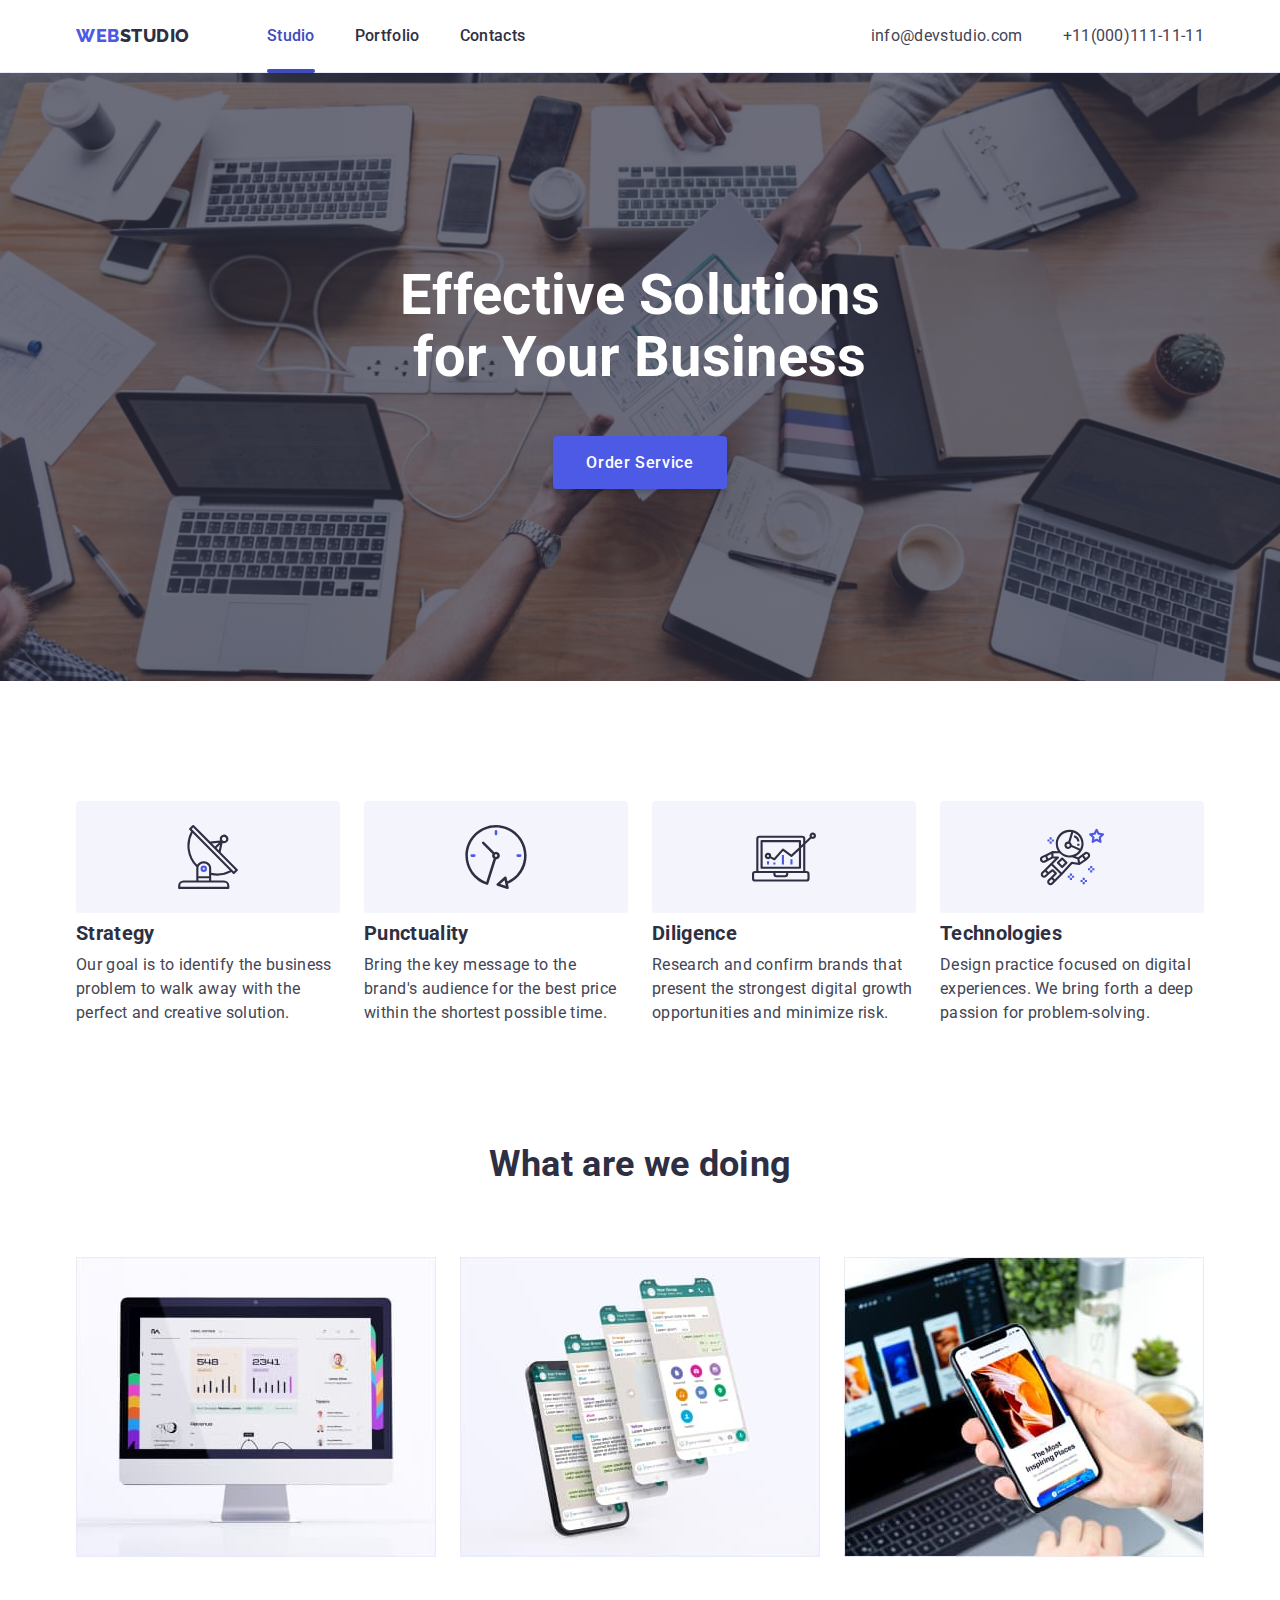
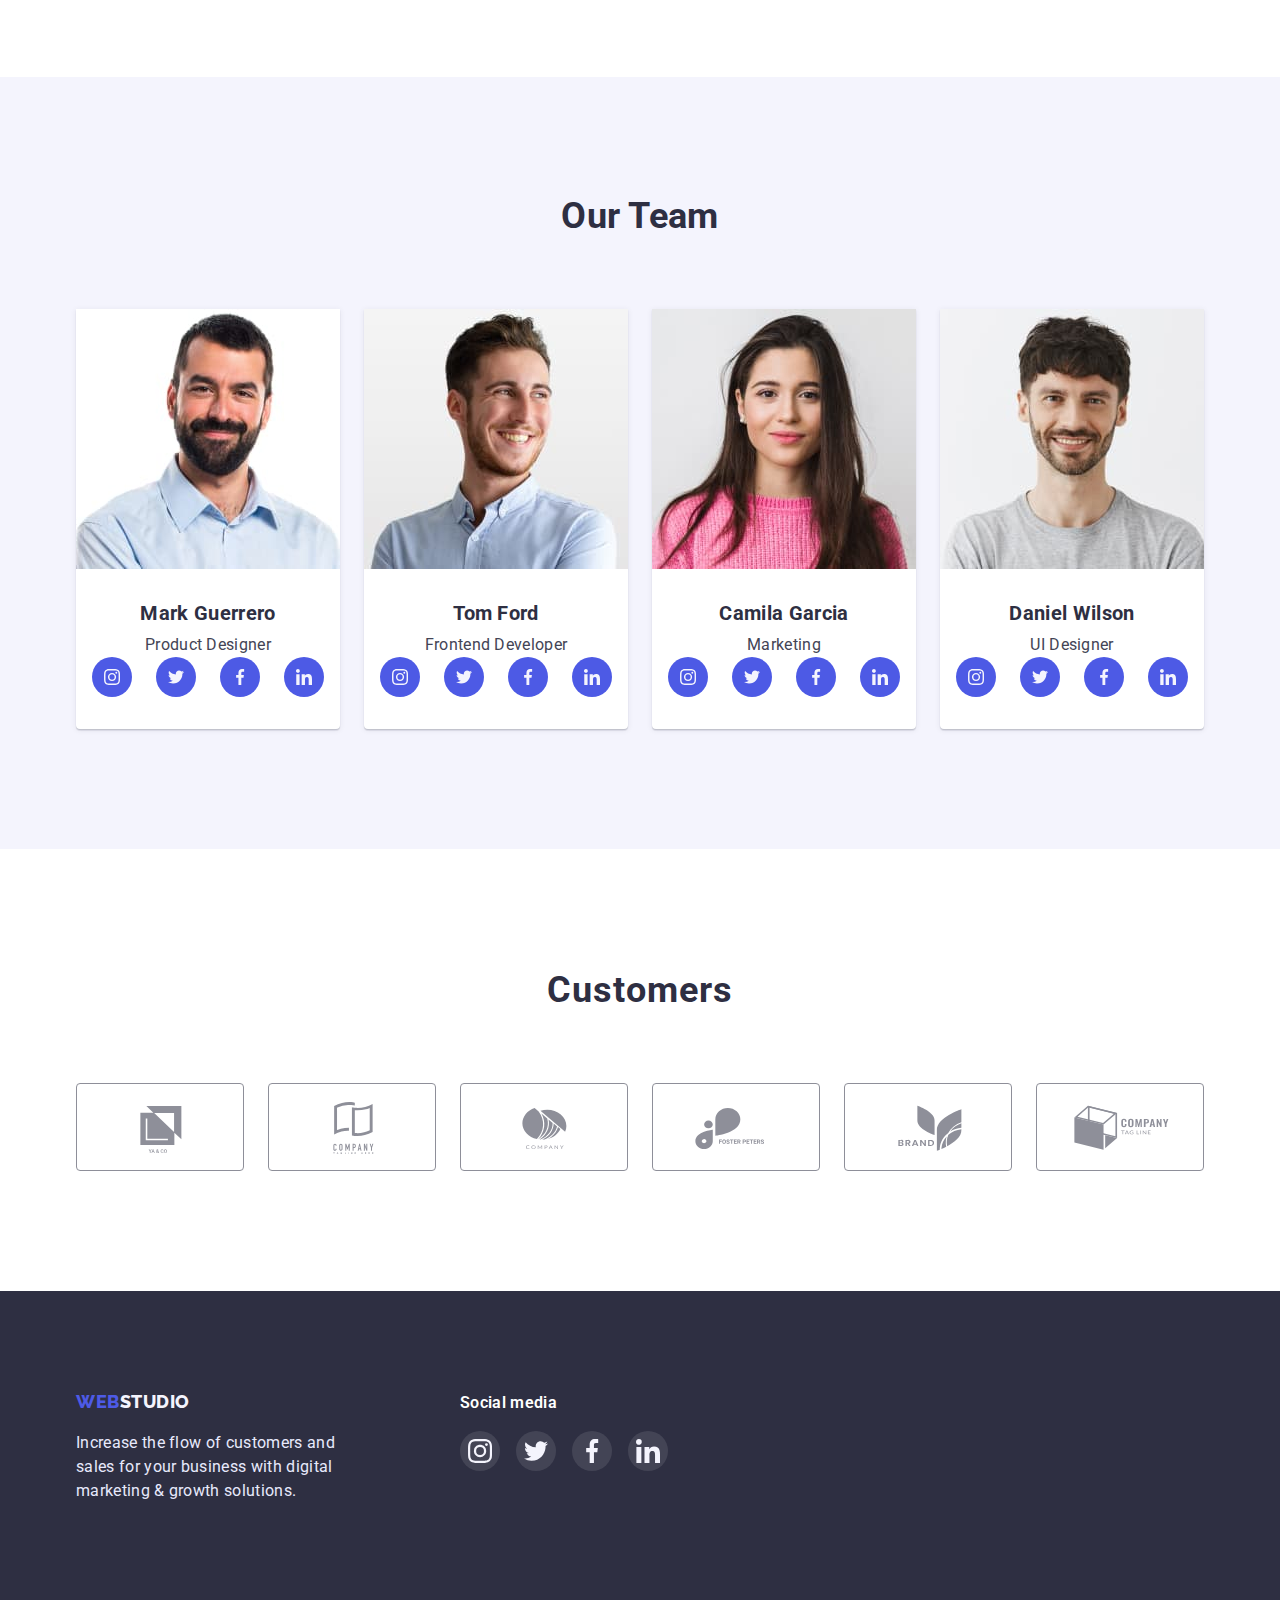
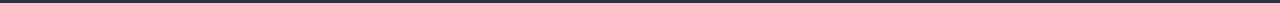
==== index.html @ da2ca331 "added forms in modal" ====
<!DOCTYPE html>
<html lang="en">
  <head>
    <meta charset="UTF-8" />
    <meta http-equiv="X-UA-Compatible" content="IE=edge" />
    <meta name="viewport" content="width=device-width, initial-scale=1.0" />
    <title>webstudio</title>
    <link
      href="https://fonts.googleapis.com/css2?family=Raleway:wght@800&family=Roboto:wght@400;500;700;900&display=swap"
      rel="stylesheet"
    />
    <link
      rel="stylesheet"
      href="https://cdnjs.cloudflare.com/ajax/libs/modern-normalize/1.1.0/modern-normalize.min.css"
    />
    <link rel="stylesheet" href="./css/styles.css" />
  </head>
  <body>
    <header class="border-head">
      <div class="container head">
        <nav class="main-nav">
          <a href="./index.html" class="top-logo">
            <span class="style-logo">WEB</span>STUDIO</a
          >
          <ul class="nav">
            <li class="item current">
              <a href="./index.html" class="site-nav site-nav-after">Studio</a>
            </li>
            <li class="item">
              <a href="./portfolio.html" class="site-nav">Portfolio</a>
            </li>
            <li class="item"><a href="" class="site-nav">Contacts</a></li>
          </ul>
        </nav>
        <ul class="nav">
          <li class="item">
            <a href="mailto:info@devstudio.com" class="site-contact"
              >info@devstudio.com</a
            >
          </li>
          <li class="item">
            <a href="tel:+11(000)111-11-11" class="site-contact"
              >+11(000)111-11-11</a
            >
          </li>
        </ul>
      </div>
    </header>
    <main>
      <div class="backdrop is-hidden" data-modal>
        <div class="modal">
          <button type="button" class="btn-close" data-modal-close>
            <svg width="8" height="8">
              <use href="./images/icon.svg#close-black"></use>
            </svg>
          </button>
          <form class="form">
            <h2 class="form-topic">
              Leave your contacts and we will call you back
            </h2>
            <div class="form-field">
              <label for="Name" class="form-label">Name</label>
              <input type="text" id="Name" class="form-input" autofocus />
            </div>
            <div class="form-field">
              <label for="Phone" class="form-label">Phone</label>
              <input type="tel" id="Phone" class="form-input" />
            </div>
            <div class="form-field">
              <label for="Email" class="form-label">Email</label>
              <input type="Email" id="Email" class="form-input" />
            </div>
            <div class="form-field comment-form">
              <label for="Comment" class="form-label">Comment</label>
              <textarea
                name="Comment"
                id="Comment"
                rows="10"
                placeholder="Text input"
                class="form-comment"
              ></textarea>
            </div>
            <div>
              <input type="checkbox" id="Privacy Policy" />
              <label for="Privacy Policy" class="form-policy"
                >I accept the terms and conditions of the
                <a href="">Privacy Policy</a></label
              >
            </div>
            <button type="submit" class="button btn-form">Send</button>
          </form>
        </div>
      </div>
      <section class="hero">
        <div class="container">
          <h1 class="main-title">
            Effective Solutions <br />
            for Your Business
          </h1>
          <button type="button" class="button" data-modal-open>
            Order Service
          </button>
        </div>
      </section>
      <section class="section capabilities">
        <div class="container">
          <h2 class="visually-hidden">capabilities</h2>
          <ul class="display">
            <li class="module">
              <div class="back-icon">
                <svg class="icon" width="64" height="64">
                  <use href="./images/icon.svg#antenna" class="icon"></use>
                </svg>
              </div>
              <h3 class="topic">Strategy</h3>
              <p class="paragraph">
                Our goal is to identify the business problem to walk away with
                the perfect and creative solution.
              </p>
            </li>
            <li class="module">
              <div class="back-icon">
                <svg class="icon" width="64" height="64">
                  <use href="./images/icon.svg#clock" class="icon"></use>
                </svg>
              </div>
              <h3 class="topic">Punctuality</h3>
              <p class="paragraph">
                Bring the key message to the brand's audience for the best price
                within the shortest possible time.
              </p>
            </li>
            <li class="module">
              <div class="back-icon">
                <svg class="icon" width="64" height="64">
                  <use href="./images/icon.svg#diagram" class="icon"></use>
                </svg>
              </div>
              <h3 class="topic">Diligence</h3>
              <p class="paragraph">
                Research and confirm brands that present the strongest digital
                growth opportunities and minimize risk.
              </p>
            </li>
            <li class="module">
              <div class="back-icon">
                <svg class="icon" width="64" height="64">
                  <use href="./images/icon.svg#astronaut"></use>
                </svg>
              </div>
              <h3 class="topic">Technologies</h3>
              <p class="paragraph">
                Design practice focused on digital experiences. We bring forth a
                deep passion for problem-solving.
              </p>
            </li>
          </ul>
        </div>
      </section>
      <section class="section">
        <div class="container">
          <h2 class="main-topic">What are we doing</h2>
          <ul class="display">
            <li class="item">
              <img
                src="./images/computer.jpg"
                alt="a computer"
                width="360"
                height="300"
              />
            </li>
            <li class="item">
              <img
                src="./images/appphone.jpg"
                alt="phone screen"
                width="360"
                height="300"
              />
            </li>
            <li class="item">
              <img
                src="./images/phoneandnotebook.jpg"
                alt="phone and notebook"
                width="360"
                height="300"
              />
            </li>
          </ul>
        </div>
      </section>
      <section class="team section">
        <div class="container">
          <h2 class="main-topic">Our Team</h2>
          <ul class="display">
            <li class="our-team">
              <img
                src="./images/markguerrero.jpg"
                alt="Mark Guerrero"
                width="264"
                height="260"
              />
              <div class="team-name">
                <h3 class="topic">Mark Guerrero</h3>
                <p class="paragraph">Product Designer</p>
                <ul class="display-soc">
                  <li class="soc">
                    <a href="" class="soc-link">
                      <svg class="soc-icon" width="16" height="16">
                        <use href="./images/icon.svg#instagram"></use>
                      </svg>
                    </a>
                  </li>
                  <li class="soc">
                    <a href="" class="soc-link">
                      <svg class="soc-icon" width="16" height="16">
                        <use href="./images/icon.svg#twitter"></use>
                      </svg>
                    </a>
                  </li>
                  <li class="soc">
                    <a href="" class="soc-link">
                      <svg class="soc-icon" width="16" height="16">
                        <use href="./images/icon.svg#facebook"></use>
                      </svg>
                    </a>
                  </li>
                  <li class="soc">
                    <a href="" class="soc-link">
                      <svg class="soc-icon" width="16" height="16">
                        <use href="./images/icon.svg#linkedin"></use>
                      </svg>
                    </a>
                  </li>
                </ul>
              </div>
            </li>
            <li class="our-team">
              <img
                src="./images/tomford.jpg"
                alt="Tom Ford"
                width="264"
                height="260"
              />
              <div class="team-name">
                <h3 class="topic">Tom Ford</h3>
                <p class="paragraph">Frontend Developer</p>
                <ul class="display-soc">
                  <li class="soc">
                    <a href="" class="soc-link">
                      <svg class="soc-icon" width="16" height="16">
                        <use href="./images/icon.svg#instagram"></use>
                      </svg>
                    </a>
                  </li>
                  <li class="soc">
                    <a href="" class="soc-link">
                      <svg class="soc-icon" width="16" height="16">
                        <use href="./images/icon.svg#twitter"></use>
                      </svg>
                    </a>
                  </li>
                  <li class="soc">
                    <a href="" class="soc-link">
                      <svg class="soc-icon" width="16" height="16">
                        <use href="./images/icon.svg#facebook"></use>
                      </svg>
                    </a>
                  </li>
                  <li class="soc">
                    <a href="" class="soc-link">
                      <svg class="soc-icon" width="16" height="16">
                        <use href="./images/icon.svg#linkedin"></use>
                      </svg>
                    </a>
                  </li>
                </ul>
              </div>
            </li>
            <li class="our-team">
              <img
                src="./images/camilagarcia.jpg"
                alt="Camila Garcia"
                width="264"
                height="260"
              />
              <div class="team-name">
                <h3 class="topic">Camila Garcia</h3>
                <p class="paragraph">Marketing</p>
                <ul class="display-soc">
                  <li class="soc">
                    <a href="" class="soc-link">
                      <svg class="soc-icon" width="16" height="16">
                        <use href="./images/icon.svg#instagram"></use>
                      </svg>
                    </a>
                  </li>
                  <li class="soc">
                    <a href="" class="soc-link">
                      <svg class="soc-icon" width="16" height="16">
                        <use href="./images/icon.svg#twitter"></use>
                      </svg>
                    </a>
                  </li>
                  <li class="soc">
                    <a href="" class="soc-link">
                      <svg class="soc-icon" width="16" height="16">
                        <use href="./images/icon.svg#facebook"></use>
                      </svg>
                    </a>
                  </li>
                  <li class="soc">
                    <a href="" class="soc-link">
                      <svg class="soc-icon" width="16" height="16">
                        <use href="./images/icon.svg#linkedin"></use>
                      </svg>
                    </a>
                  </li>
                </ul>
              </div>
            </li>
            <li class="our-team">
              <img
                src="./images/danielwilson.jpg"
                alt="Daniel Wilson"
                width="264"
                height="260"
              />
              <div class="team-name">
                <h3 class="topic">Daniel Wilson</h3>
                <p class="paragraph">UI Designer</p>
                <ul class="display-soc">
                  <li class="soc">
                    <a href="" class="soc-link">
                      <svg class="soc-icon" width="16" height="16">
                        <use href="./images/icon.svg#instagram"></use>
                      </svg>
                    </a>
                  </li>
                  <li class="soc">
                    <a href="" class="soc-link">
                      <svg class="soc-icon" width="16" height="16">
                        <use href="./images/icon.svg#twitter"></use>
                      </svg>
                    </a>
                  </li>
                  <li class="soc">
                    <a href="" class="soc-link">
                      <svg class="soc-icon" width="16" height="16">
                        <use href="./images/icon.svg#facebook"></use>
                      </svg>
                    </a>
                  </li>
                  <li class="soc">
                    <a href="" class="soc-link">
                      <svg class="soc-icon" width="16" height="16">
                        <use href="./images/icon.svg#linkedin"></use>
                      </svg>
                    </a>
                  </li>
                </ul>
              </div>
            </li>
          </ul>
        </div>
      </section>
      <section class="section">
        <div class="container">
          <h2 class="customers">Customers</h2>
          <ul class="display-client">
            <li class="client">
              <a href="" class="client-link">
                <svg class="client-icon" width="104" height="56">
                  <use href="./images/icon.svg#ya-co"></use>
                </svg>
              </a>
            </li>
            <li class="client">
              <a href="" class="client-link">
                <svg class="client-icon" width="104" height="56">
                  <use href="./images/icon.svg#tagline-here"></use>
                </svg>
              </a>
            </li>
            <li class="client">
              <a href="" class="client-link">
                <svg class="client-icon" width="104" height="56">
                  <use href="./images/icon.svg#company"></use>
                </svg>
              </a>
            </li>
            <li class="client">
              <a href="" class="client-link">
                <svg class="client-icon" width="104" height="56">
                  <use href="./images/icon.svg#foster-peters"></use>
                </svg>
              </a>
            </li>
            <li class="client">
              <a href="" class="client-link">
                <svg class="client-icon" width="104" height="56">
                  <use href="./images/icon.svg#brand"></use>
                </svg>
              </a>
            </li>
            <li class="client">
              <a href="" class="client-link">
                <svg class="client-icon" width="104" height="56">
                  <use href="./images/icon.svg#tag-line"></use>
                </svg>
              </a>
            </li>
          </ul>
        </div>
      </section>
    </main>
    <footer class="bottom">
      <div class="container bottom-display">
        <div class="description">
          <a href="./index.html" class="logo"
            ><span class="style-logo">WEB</span>STUDIO</a
          >
          <p class="text">
            Increase the flow of customers and sales for your business with
            digital marketing & growth solutions.
          </p>
        </div>
        <div>
          <h3 class="social-media">Social media</h3>
          <ul class="display-soc-footer">
            <li class="soc-footer">
              <a class="soc-footer-link" href="">
                <svg width="24" height="24">
                  <use href="./images/icon.svg#instagram"></use>
                </svg>
              </a>
            </li>
            <li class="soc-footer">
              <a class="soc-footer-link" href="">
                <svg width="24" height="24">
                  <use href="./images/icon.svg#twitter"></use>
                </svg>
              </a>
            </li>
            <li class="soc-footer">
              <a class="soc-footer-link" href="">
                <svg width="24" height="24">
                  <use href="./images/icon.svg#facebook"></use>
                </svg>
              </a>
            </li>
            <li class="soc-footer">
              <a class="soc-footer-link" href="">
                <svg width="24" height="24">
                  <use href="./images/icon.svg#linkedin"></use>
                </svg>
              </a>
            </li>
          </ul>
        </div>
      </div>
    </footer>
    <script src="./js/modal.js"></script>
  </body>
</html>
---- css/styles.css ----
:root {
  --primary-brand: #4d5ae5;
  --body-text: #434455;
  --Headings: #2e2f42;
  --timing-function: cubic-bezier(0.4, 0, 0.2, 1);
  --duration: 250ms;

}

ul {
  list-style: none;

  padding: 0;
  margin-top: 0;
  margin-bottom: 0;
}

a {
  text-decoration: none;
}

img {
  display: block;
  max-width: 100%;
}

textarea {
  resize: none;
}

body {
  margin: 0;

  color: var(--body-text);
  background-color: #ffffff;
  font-family: "roboto", sans-serif;
  font-size: 16px;
  line-height: 1.5;
  letter-spacing: 0.02em;
}

.backdrop {
  position: fixed;
  width: 100%;
  height: 100%;
  left: 0px;
  top: 0px;
  z-index: 100;

  opacity: 1;
  transition: opacity var(--duration) var(--timing-function), 
  visibility var(--duration) var(--timing-function);

  background-color: rgba(46, 47, 66, 0.4);
}

.backdrop.is-hidden {
  visibility: hidden;
  opacity: 0;
  pointer-events: none;
}

.backdrop.is-hidden .modal {
transform: translate(-50%, -50%) scale(0.7);
}

.modal {
  position: absolute;
  top: 50%;
  left: 50%;
  transform: translate(-50%, -50%) scale(1);
  transition: transform var(--duration) var(--timing-function);

  min-width: 408px;
  min-height: 576px;

  background-color: #fcfcfc;
  box-shadow: 
  0px 1px 1px rgba(0, 0, 0, 0.14), 
  0px 1px 3px rgba(0, 0, 0, 0.12), 
  0px 2px 1px rgba(0, 0, 0, 0.2);
  border-radius: 4px;
}

.form {
  width: 360px;
  margin-left: auto;
  margin-right: auto;
}

.form-topic {
  margin-left: auto;
  margin-right: auto;
  margin-top: 24px;
  margin-bottom: 16px;

  color: var(--Headings);
  font-size: 16px;
  line-height: 1.2;
  letter-spacing: 0.02em;
  text-align: center;
}

.form-field {
  display: flex;
  flex-direction: column;
  margin-bottom: 8px;
}

.form-input {
 margin: 0;
padding: 8px 16px;
border: 1px solid rgba(33, 33, 33, 0.2);
border-radius: 4px;
font-size: 12px;
  line-height: 1.3;
  letter-spacing: 0.04em;
}

.form-input:focus-within {
  border: 1px solid #4D5AE5;
}

.form-label {
  margin-bottom: 4px;

  color: #8E8F99;
  font-size: 12px;
  line-height: 1.3;
  letter-spacing: 0.04em;
}

.form-comment {
  padding: 8px 16px;
  margin: 0;

  border: 1px solid rgba(33, 33, 33, 0.2);
  border-radius: 4px;
  font-size: 12px;
  line-height: 1.3;
  letter-spacing: 0.04em;
}

.form-comment:focus-within {
  border: 1px solid #4D5AE5;
}

.comment-form {
  margin-bottom: 16px;
}

.form-policy {
  font-size: 12px;
  line-height: 1.3;
  font-weight: 400;
  color: #757575;
}

/* .btn-form {
  display: flex;
  justify-content: center;
  margin-top: 24px;
  margin-left: auto;
  margin-right: auto;
} */

textarea::placeholder {
  font-size: 12px;
  line-height: 1.3;
  letter-spacing: 0.04em;
  color: rgba(117, 117, 117, 0.5);
}

.btn-close {
  position: absolute;
  top: 24px;
  right: 24px;
  transition: background-color var(--duration) var(--timing-function),
  fill var(--duration) var(--timing-function);

  display: flex;

  width: 24px;
  height: 24px;

  justify-content: center;
  align-items: center;
  background: #E7E9FC;
  border: 1px solid rgba(0, 0, 0, 0.1);
  border-radius: 50%;
  cursor: pointer;
}

.btn-close:hover,
.btn-close:focus {
  background-color: #404BBF;
  fill: #ffffff;
}

.top-logo {
  margin-right: 77px;

  color: #2e2f42;
  font-family: "Raleway", sans-serif;
  font-weight: 800;
  font-size: 18px;
  line-height: 1.3;
  letter-spacing: 0.03em;
}

.style-logo {
  color: var(--primary-brand);
}

.site-nav {
  transition: color var(--duration) var(--timing-function);
  display: inline-block;
  
  padding-top: 24px;
  padding-bottom: 24px;
  
  color: var(--Headings);
  font-weight: 500;
}

.current {
  position: relative;
}

.site-nav-after {
  color: #404BBF;
}

.site-nav-after::after {
  position: absolute;
  bottom: -1px;
  left: 0;

  content: '';
  display: inline-block;

  width: 100%;
  height: 4px;

  background-color: #404BBF;
  border-radius: 2px;
}



.site-nav:hover,
.site-nav:focus {
  color: #404BBF;
}

.site-nav:active {
  color: var(--primary-brand);
}

.nav {
  display: flex;
}

.nav .item:not(:last-child) {
  margin-right: 40px;
}

.main-nav {
  display: flex;
  margin-right: auto;
  align-items: center;
}

.head {
  display: flex;
  align-items: flex-start;
}

.border-head {
  background-color: #ffffff;
  box-shadow: 
  0px 2px 1px rgba(46, 47, 66, 0.08),
    0px 1px 1px rgba(46, 47, 66, 0.16), 
    0px 1px 6px rgba(46, 47, 66, 0.08);
  border-bottom: 1px solid #E7E9FC;
}

.site-contact {
  display: inline-block;

  transition: color var(--duration) var(--timing-function);

  padding-top: 24px;
  padding-bottom: 24px;
  
  
  color: var(--body-text);
}

.site-contact:hover,
.site-contact:focus {
  color: var(--primary-brand);
}

.main-title {
  margin-top: 0;
  margin-bottom: 48px;

  font-weight: 700;
  font-size: 56px;
  line-height: 1.1;
}

.hero {
  color: #ffffff;
  background-color: #2e2f42;
  text-align: center;

  background-image: linear-gradient(
      rgba(46, 47, 66, 0.7),
      rgba(46, 47, 66, 0.7)
    ),
    url(../images/people-office.jpg);
  background-repeat: no-repeat;
  background-size: cover;
  background-position: center;

  max-width: 1440px;
  margin-left: auto;
  margin-right: auto;
  padding-top: 192px;
  padding-bottom: 192px;
}

.button {
  display: inline-block;
  transition-property: background-color, box-shadow;
  transition-duration: var(--duration);
  transition-timing-function: var(--timing-function);

  padding: 16px 32px;
  min-width: 169px;;

  color: #ffffff;
  background-color: var(--primary-brand);
  box-shadow: 0px 4px 4px rgba(0, 0, 0, 0.15);
  font-family: "Roboto", sans-serif;
  font-weight: 500;
  font-size: 16px;
  line-height: 1.2;
  letter-spacing: 0.04em;
  cursor: pointer;
  border-radius: 4px;
  border: 1px solid transparent;
}

.button:hover {
  background-color: #404BBF;
  box-shadow: 
  0px 1px 6px rgba(46, 47, 66, 0.08),
    0px 1px 1px rgba(46, 47, 66, 0.16), 
    0px 2px 1px rgba(46, 47, 66, 0.08);
}

.button:active {
  background-color: #404bbf;
}

.visually-hidden {
  position: absolute;
  white-space: nowrap;
  width: 1px;
  height: 1px;
  overflow: hidden;
  border: 0;
  padding: 0;
  clip: rect(0 0 0 0);
  clip-path: inset(50%);
  margin: -1px;
}

.team {
  background-color: #f4f4fd;
}

.main-topic {
  color: var(--Headings);
  font-size: 36px;
  line-height: 1.1;

  padding: 0;
  margin-top: 0;
  margin-bottom: 72px;
  text-align: center;
}

.topic {
  color: var(--Headings);
  font-size: 20px;
  line-height: 1.2;

  padding: 0;
  margin-top: 0;
  margin-bottom: 8px;
}

.display {
  display: flex;
}

.display .module {
  width: 264px;
}

.display .module + .module {
  margin-left: 24px;
}

.back-icon {
  background: #f4f4fd;
  border-radius: 4px;
  width: 264px;
  height: 112px;
  display: flex;
  justify-content: center;
  align-items: center;
  margin-bottom: 8px;
}

.display .item + .item {
  margin-left: 24px;
}

.display .our-team + .our-team {
  margin-left: 24px;
}

.our-team {
  text-align: center;

  box-shadow: 
  0px 1px 6px rgba(46, 47, 66, 0.08),
    0px 1px 1px rgba(46, 47, 66, 0.16), 
    0px 2px 1px rgba(46, 47, 66, 0.08);
  border-radius: 0px 0px 4px 4px;
  background-color: #ffffff;
}

.team-name {
  padding-top: 32px;
  padding-bottom: 32px;
}

.soc {
  width: 40px;
  height: 40px;
}

.soc-link {
  display: flex;
  align-items: center;
  justify-content: center;
  transition: background-color var(--duration) var(--timing-function);

  background: var(--primary-brand);
  width: 100%;
  height: 100%;
  border-radius: 50%;
}

.soc-link:hover,
.soc-link:focus {
  background-color: #404BBF;
}

.display-soc {
  display: flex;
  gap: 24px;
  justify-content: center;
}

.logo {
  color: #f4f4fd;
  font-family: "Raleway", sans-serif;
  font-weight: 800;
  font-size: 18px;
  line-height: 1.2;
  letter-spacing: 0.03em;
}

.bottom {
  background-color: #2e2f42;
  padding-top: 100px;
  padding-bottom: 100px;
}

.text {
  flex-wrap: wrap;
  margin-top: 16px;
  margin-bottom: 0;
  width: 264px;

  color: #e7e9fc;
}

.description {
  margin-right: 120px;
}

.social-media {
  margin-top: 0;
  margin-bottom: 16px;

  font-family: "Roboto", sans-serif;
  font-weight: 600;
  font-size: 16px;
  line-height: 24px;
  letter-spacing: 0.02em;
  color: #ffffff;
}

.bottom-display {
  display: flex;
  align-items: flex-start;
}

.soc-footer {
  width: 40px;
  height: 40px;
}

.soc-footer-link {  
  display: flex;
  align-items: center;
  justify-content: center;
  transition: background-color var(--duration) var(--timing-function);

  background: rgba(255, 255, 255, 0.1);
  width: 100%;
  height: 100%;
  border-radius: 50%;
}

.soc-footer-link:hover,
.soc-footer-link:focus {
  background-color: #31d0aa;
}

.display-soc-footer {
  display: flex;
  gap: 16px;
}

.customers {
  margin-top: 0;
  margin-bottom: 72px;

  font-family: "Roboto", sans-serif;
  font-weight: 700;
  font-size: 36px;
  line-height: 42px;
  letter-spacing: 0.03em;
  color: #2e2f42;
  text-align: center;
}

.display-client {
  display: flex;
  gap: 24px;
}

.client {
  width: 168px;
  height: 88px;
}

.client-link:hover,
.client-link:focus {
  border-color: var(--primary-brand);
}

.client-link:hover .client-icon {
  fill: var(--primary-brand);
}

.client-link:focus .client-icon {
  fill: var(--primary-brand);
}

.client-icon {
  transition: fill var(--duration) var(--timing-function);
  fill: currentColor;
}

.client-link {
  display: flex;
  align-items: center;
  justify-content: center;
  transition: border var(--duration) var(--timing-function);
  
  width: 100%;
  height: 100%;
  color: #8e8f99;
  border: 1px solid #8e8f99;
  border-radius: 4px;
}

.filter {
  transition-property: background-color, color, box-shadow, border-color;
  transition-duration: var(--duration);
  transition-timing-function: var(--timing-function);

  padding: 8px 16px;

  border-radius: 4px;  
  border: 1px solid #e7e9fc;
  color: #4d5ae5;
  background-color: #f4f4fd;
  font-family: "Roboto", sans-serif;
  font-weight: 500;
  font-size: 16px;
  line-height: 1.5;
  letter-spacing: 0.04em;
  cursor: pointer;
}

.filter:hover,
.filter:focus {
  color: #ffffff;
  background-color: var(--primary-brand);
  border-color: transparent;
  box-shadow: 
  0px 3px 1px rgba(0, 0, 0, 0.1), 
  0px 2px 1px rgba(0, 0, 0, 0.08),
    0px 2px 2px rgba(0, 0, 0, 0.12);
}

.filter:active {
  background-color: #404bbf;
  box-shadow: 0px 4px 4px rgba(0, 0, 0, 0.15);
}

.paragraph {
  margin-top: 0;
  margin-bottom: 0;

  color: var(--body-text);
}

.container {
  max-width: 1158px;
  margin: 0 auto;
  padding: 0 15px;
}

.section {
  padding-top: 120px;
  padding-bottom: 120px;
}

.capabilities {
  padding-bottom: 0;
}

.cards {
  display: block;
  transition: box-shadow var(--duration) var(--timing-function);

  box-shadow: 0px 1px 6px rgba(46, 47, 66, 0.08);
}

.cards:hover,
.cards:focus {
  box-shadow: 
  0px 1px 6px rgba(46, 47, 66, 0.08), 
  0px 1px 1px rgba(46, 47, 66, 0.16), 
  0px 2px 1px rgba(46, 47, 66, 0.08);
}

.cards-name {
  padding-top: 32px;
  padding-bottom: 32px;
  padding-left: 16px;
  padding-right: 16px;

  border: 0.5px solid #f4f4fd;
  border-top: none;
}

.flex-container {
  display: flex;
  flex-wrap: wrap;
  row-gap: 48px;
  column-gap: 24px;
}

.flex-element {
  flex-basis: calc((100% - 48px) / 3);
}

.overlay {
  position: relative;
  overflow: hidden;
}

.overlay-hover {
  position: absolute;
  top: 0;
  left: 0;
  width: 100%;
  height: 100%;
  transform: translatey(100%);
  transition: transform var(--duration) var(--timing-function);  
  
  background-color: var(--primary-brand);
}

.cards:hover .overlay-hover {
  transform: translatey(0);
}

.cards:focus .overlay-hover {
  transform: translatey(0);
}

.content {
  margin: 0;
  padding: 40px 32px;

  color: #F4F4FD;
}

.btn {
  display: flex;
  justify-content: center;
  margin-bottom: 72px;
}

.btn .item + .item {
  margin-left: 24px;
}

.gallery {
  padding-top: 96px;
}
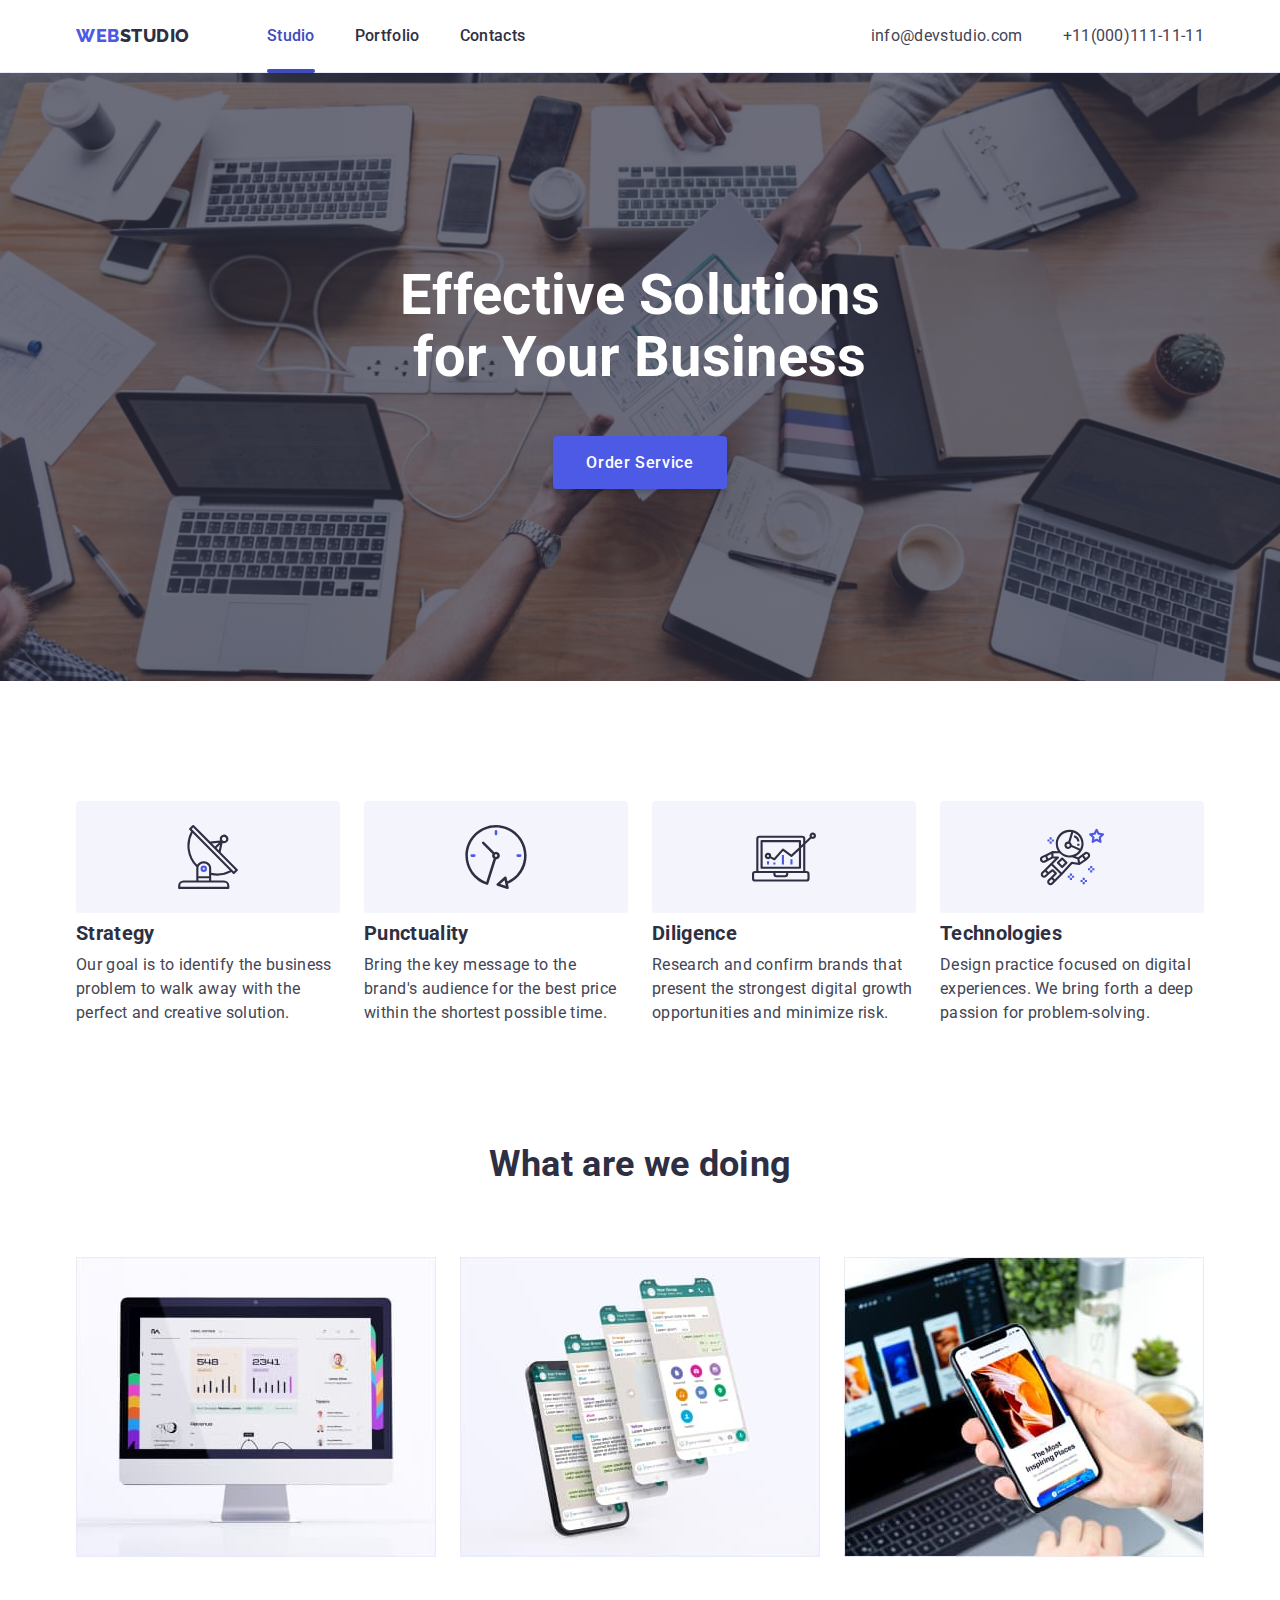
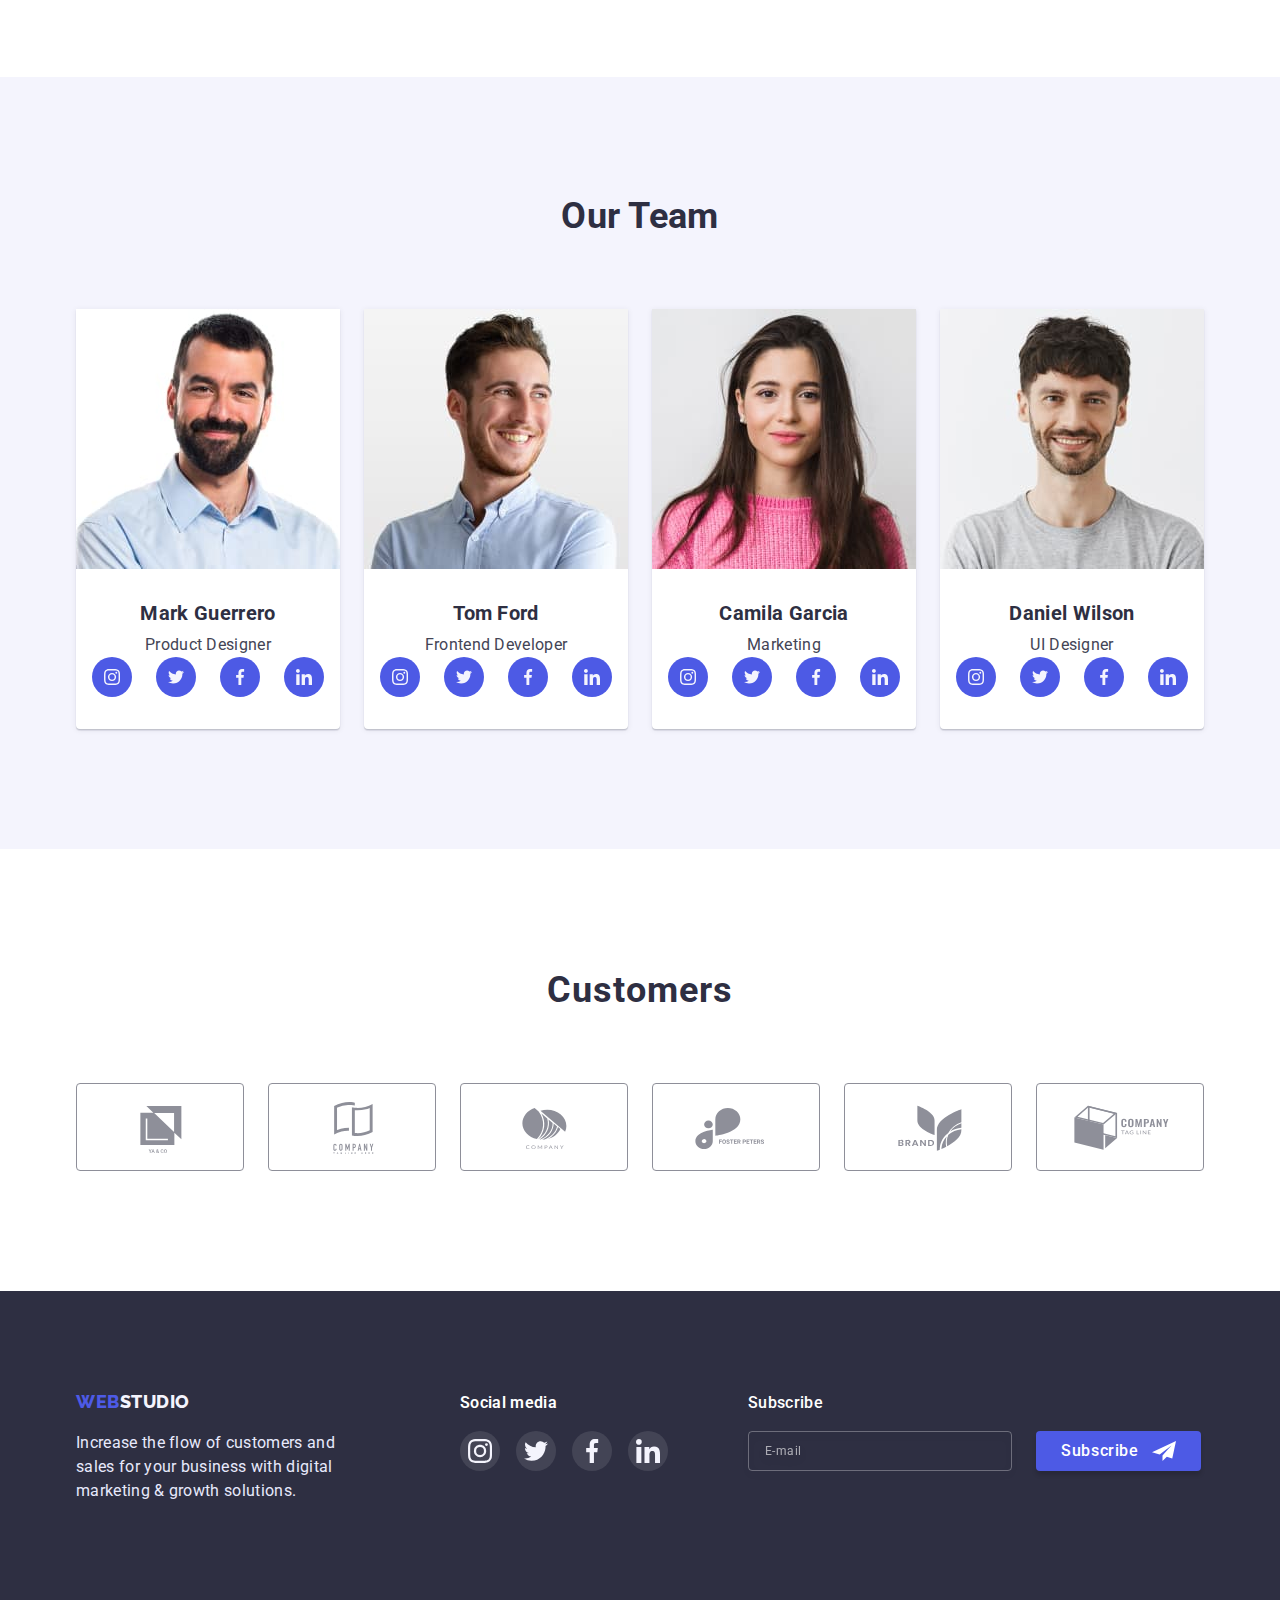
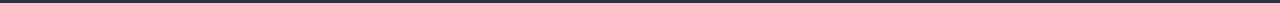
==== commit c8910323: "added form in footer" ====
--- a/index.html
+++ b/index.html
@@ -54,21 +54,36 @@
               <use href="./images/icon.svg#close-black"></use>
             </svg>
           </button>
+          <p class="form-topic">
+            Leave your contacts and we will call you back
+          </p>
           <form class="form">
-            <h2 class="form-topic">
-              Leave your contacts and we will call you back
-            </h2>
             <div class="form-field">
               <label for="Name" class="form-label">Name</label>
-              <input type="text" id="Name" class="form-input" autofocus />
+              <div class="input-wrap">
+                <input type="text" id="Name" class="form-input" autofocus />
+                <svg class="input-icon" width="22" height="24">
+                  <use href="./images/icon.svg#person"></use>
+                </svg>
+              </div>
             </div>
             <div class="form-field">
               <label for="Phone" class="form-label">Phone</label>
-              <input type="tel" id="Phone" class="form-input" />
+              <div class="input-wrap">
+                <input type="tel" id="Phone" class="form-input" />
+                <svg class="input-icon" width="22" height="24">
+                  <use href="./images/icon.svg#phone"></use>
+                </svg>
+              </div>
             </div>
             <div class="form-field">
               <label for="Email" class="form-label">Email</label>
-              <input type="Email" id="Email" class="form-input" />
+              <div class="input-wrap">
+                <input type="Email" id="Email" class="form-input" />
+                <svg class="input-icon" width="22" height="24">
+                  <use href="./images/icon.svg#email"></use>
+                </svg>
+              </div>
             </div>
             <div class="form-field comment-form">
               <label for="Comment" class="form-label">Comment</label>
@@ -81,13 +96,28 @@
               ></textarea>
             </div>
             <div>
-              <input type="checkbox" id="Privacy Policy" />
-              <label for="Privacy Policy" class="form-policy"
-                >I accept the terms and conditions of the
-                <a href="">Privacy Policy</a></label
+              <input
+                type="checkbox"
+                id="Privacy Policy"
+                class="visually-hidden"
+                required
+              />
+              <label class="form-policy">
+                <input
+                  type="checkbox"
+                  class="checkbox visually-hidden"
+                  required
+                />
+                <span class="checkbox-icon">
+                  <svg class="checkbox-icon-vector" width="10" height="8">
+                    <use href="./images/icon.svg#Vector"></use>
+                  </svg>
+                </span>
+                I accept the terms and conditions of the
+                <a href="" class="police-link">Privacy Policy</a></label
               >
             </div>
-            <button type="submit" class="button btn-form">Send</button>
+            <button type="submit" class="btn-form">Send</button>
           </form>
         </div>
       </div>
@@ -457,6 +487,20 @@
             </li>
           </ul>
         </div>
+        <form class="form">
+          <p class="topic-subscribe">Subscribe</p>
+          <div class="form-subscribe">
+            <label>
+              <input type="email" placeholder="E-mail" class="emeil-footer" />
+            </label>
+            <button type="submit" class="btn-subscribe">
+              <span class="btn-text">Subscribe</span>
+              <svg class="btn-icon" width="24" height="24">
+                <use href="./images/icon.svg#Frame"></use>
+              </svg>
+            </button>
+          </div>
+        </form>
       </div>
     </footer>
     <script src="./js/modal.js"></script>
--- a/css/styles.css
+++ b/css/styles.css
@@ -73,6 +73,7 @@
 
   min-width: 408px;
   min-height: 576px;
+  padding: 24px;
 
   background-color: #fcfcfc;
   box-shadow: 
@@ -94,6 +95,7 @@
   margin-top: 24px;
   margin-bottom: 16px;
 
+  font-weight: 500;
   color: var(--Headings);
   font-size: 16px;
   line-height: 1.2;
@@ -108,6 +110,8 @@
 }
 
 .form-input {
+  width: 100%;
+  height: 40px;
  margin: 0;
 padding: 8px 16px;
 border: 1px solid rgba(33, 33, 33, 0.2);
@@ -115,10 +119,14 @@
 font-size: 12px;
   line-height: 1.3;
   letter-spacing: 0.04em;
-}
-
-.form-input:focus-within {
-  border: 1px solid #4D5AE5;
+  outline: none;
+  background-color: transparent;
+  transition: border var(--duration) var(--timing-function);
+}
+
+.form-input:focus,
+.form-input:hover {
+  border: 1px solid var(--primary-brand);
 }
 
 .form-label {
@@ -130,18 +138,43 @@
   letter-spacing: 0.04em;
 }
 
+.input-icon {
+  position: absolute;
+  left: 16px;
+  top: 50%;
+  transform: translateY(-50%);
+
+  fill: var(--Headings);
+  transition: fill var(--duration) var(--timing-function);
+}
+
+.form-input:focus+.input-icon,
+.form-input:hover+.input-icon {
+  fill: var(--primary-brand);
+}
+
+.input-wrap {
+  position: relative;
+}
+
 .form-comment {
   padding: 8px 16px;
   margin: 0;
+  width: 100%;
+  height: 120px;
 
   border: 1px solid rgba(33, 33, 33, 0.2);
   border-radius: 4px;
   font-size: 12px;
   line-height: 1.3;
   letter-spacing: 0.04em;
-}
-
-.form-comment:focus-within {
+  outline: none;
+  background-color: transparent;
+  transition: border var(--duration) var(--timing-function);
+}
+
+.form-comment:focus,
+.form-comment:hover {
   border: 1px solid #4D5AE5;
 }
 
@@ -150,10 +183,81 @@
 }
 
 .form-policy {
+  display: flex;
+  align-items: center;
+  margin-top: 16px;
+  margin-bottom: 24px;
+
   font-size: 12px;
   line-height: 1.3;
+  letter-spacing: 0.04em;
   font-weight: 400;
   color: #757575;
+}
+
+.checkbox-icon {
+width: 16px;
+  height: 16px;
+  margin-right: 8px;
+
+  display: flex;
+    flex-wrap: wrap;
+    align-content: center;
+    justify-content: center;
+
+  border-radius: 2px;
+border: 1.25px solid #2E2F42;
+transition: fill var(--duration) var(--timing-function),
+    border var(--duration) var(--timing-function),
+    background-color var(--duration) var(--timing-function);
+}
+
+.checkbox:checked + .checkbox-icon {
+  border: none;
+  background-color: var(--primary-brand);
+
+}
+
+.police-link {
+  color: var(--primary-brand);
+  margin-left: 4px;
+}
+
+.btn-form {
+  display: block;
+  transition-property: background-color, box-shadow;
+    transition-duration: var(--duration);
+    transition-timing-function: var(--timing-function);
+  
+    padding: 16px 32px;
+    min-width: 169px;
+    margin-left: auto;
+    margin-right: auto;
+  
+    cursor: pointer;
+    color: #ffffff;
+    background-color: var(--primary-brand);
+    box-shadow: 0px 4px 4px rgba(0, 0, 0, 0.15);
+    font-family: "Roboto", sans-serif;
+    font-weight: 500;
+    font-size: 16px;
+    line-height: 1.2;
+    letter-spacing: 0.04em;
+    cursor: pointer;
+    border-radius: 4px;
+    border: 1px solid transparent;
+}
+
+.btn-form:hover {
+  background-color: #404BBF;
+  box-shadow:
+    0px 1px 6px rgba(46, 47, 66, 0.08),
+    0px 1px 1px rgba(46, 47, 66, 0.16),
+    0px 2px 1px rgba(46, 47, 66, 0.08);
+}
+
+.btn-form:active {
+  background-color: #404bbf;
 }
 
 /* .btn-form {
@@ -182,6 +286,8 @@
 
   width: 24px;
   height: 24px;
+  margin-left: auto;
+  margin-right: auto;
 
   justify-content: center;
   align-items: center;
@@ -605,6 +711,106 @@
   border-radius: 4px;
 }
 
+.form {
+  margin-left: 80px;
+}
+
+.form-subscribe {
+  display: flex;
+  gap: 24px;
+}
+
+.topic-subscribe {
+  margin-top: 0;
+  margin-bottom: 16px;
+
+  font-weight: 500;
+  font-size: 16px;
+  line-height: 1.5;
+  letter-spacing: 0.02em;
+  color: #FFFFFF;
+}
+
+.emeil-footer {
+  width: 264px;
+    height: 40px;
+    padding-left: 16px;
+    font-weight: 400;
+    font-size: 12px;
+    line-height: 1.2;
+
+    outline: none;
+    background-color: transparent;
+    border: 1px solid rgba(255, 255, 255, 0.3);
+    filter: drop-shadow(0px 4px 4px rgba(0, 0, 0, 0.15));
+    border-radius: 4px;
+
+    transition: border var(--duration) var(--timing-function);
+}
+
+.emeil-footer:focus,
+.emeil-footer:hover {
+  border: 1px solid var(--primary-brand);
+}
+
+.emeil-footer::placeholder {
+  font-size: 12px;
+  line-height: 2;
+  letter-spacing: 0.04em;
+
+  color: rgba(255, 255, 255, 0.6);
+}
+
+.btn-subscribe {
+  position: relative;
+  transition-property: background-color, box-shadow;
+  transition-duration: var(--duration);
+  transition-timing-function: var(--timing-function);
+  
+  padding: 8px 24px;
+  min-width: 165px;
+  height: 40px;
+
+  display: inline-block;
+  color: #ffffff;
+  background-color: var(--primary-brand);
+  box-shadow: 0px 4px 4px rgba(0, 0, 0, 0.15);
+  font-family: "Roboto", sans-serif;
+  font-weight: 500;
+  font-size: 16px;
+  line-height: 1.2;
+  letter-spacing: 0.04em;
+  cursor: pointer;
+  border-radius: 4px;
+  border: 1px solid transparent;
+}
+  
+  .btn-subscribe:hover {
+    background-color: #404BBF;
+    box-shadow:
+      0px 1px 6px rgba(46, 47, 66, 0.08),
+      0px 1px 1px rgba(46, 47, 66, 0.16),
+      0px 2px 1px rgba(46, 47, 66, 0.08);
+  }
+  
+  .btn-subscribe:active {
+    background-color: #404bbf;
+  }
+
+  .btn-text {
+    position: absolute;
+    left: 24px;
+    top: 50%;
+    transform: translateY(-50%);
+  }
+
+  .btn-icon {
+    position: absolute;
+    right: 24px;
+    top: 50%;
+    transform: translateY(-50%);
+  }
+
 .filter {
   transition-property: background-color, color, box-shadow, border-color;
   transition-duration: var(--duration);
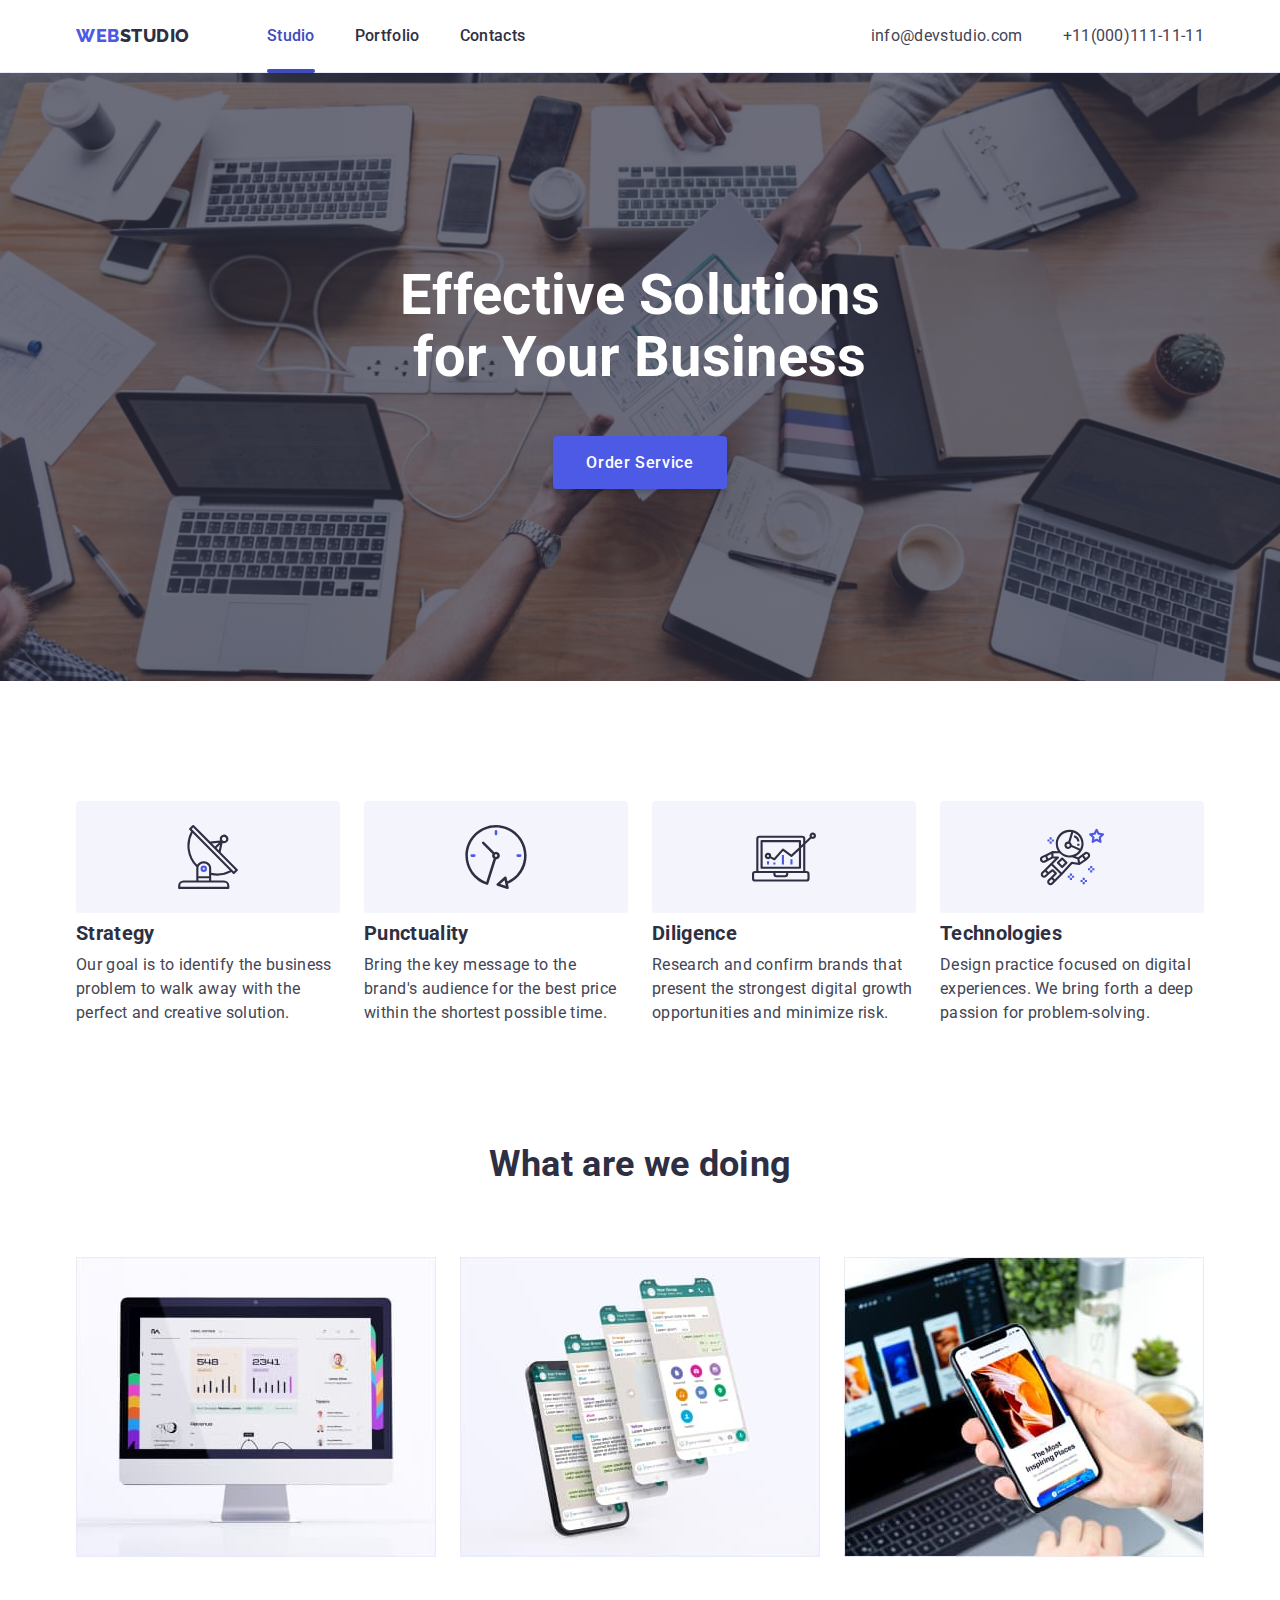
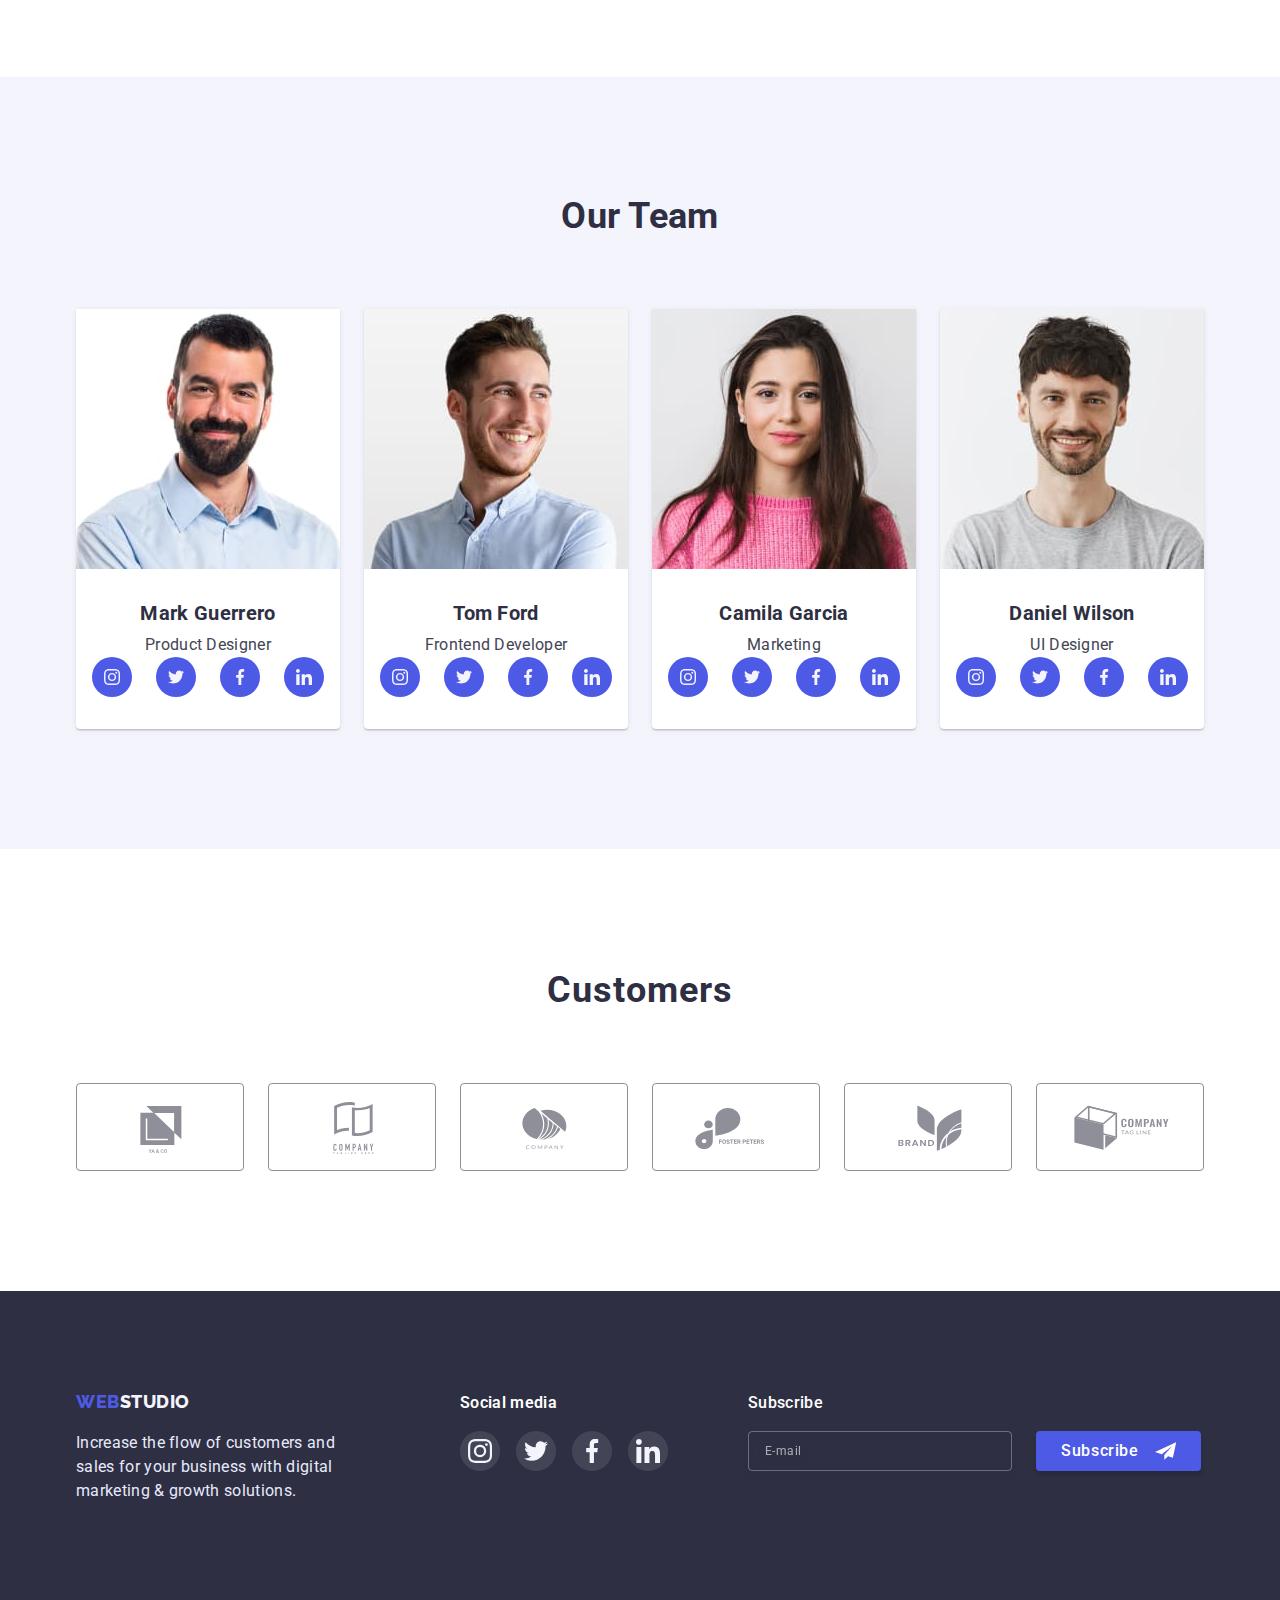
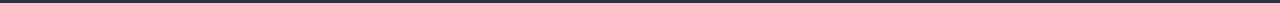
==== commit 606a1b34: "fixed bugs" ====
--- a/index.html
+++ b/index.html
@@ -95,13 +95,7 @@
                 class="form-comment"
               ></textarea>
             </div>
-            <div>
-              <input
-                type="checkbox"
-                id="Privacy Policy"
-                class="visually-hidden"
-                required
-              />
+            <div class="form-police-checkbox">
               <label class="form-policy">
                 <input
                   type="checkbox"
@@ -487,9 +481,9 @@
             </li>
           </ul>
         </div>
-        <form class="form">
+        <div aria-labelledby="contact-details-head" class="form-footer">
           <p class="topic-subscribe">Subscribe</p>
-          <div class="form-subscribe">
+          <form class="form">
             <label>
               <input type="email" placeholder="E-mail" class="emeil-footer" />
             </label>
@@ -499,8 +493,8 @@
                 <use href="./images/icon.svg#Frame"></use>
               </svg>
             </button>
-          </div>
-        </form>
+          </form>
+        </div>
       </div>
     </footer>
     <script src="./js/modal.js"></script>
--- a/css/styles.css
+++ b/css/styles.css
@@ -73,7 +73,7 @@
 
   min-width: 408px;
   min-height: 576px;
-  padding: 24px;
+  padding: 72px 24px 24px 24px;
 
   background-color: #fcfcfc;
   box-shadow: 
@@ -83,16 +83,11 @@
   border-radius: 4px;
 }
 
-.form {
-  width: 360px;
-  margin-left: auto;
-  margin-right: auto;
-}
 
 .form-topic {
   margin-left: auto;
   margin-right: auto;
-  margin-top: 24px;
+  margin-top: 0px;
   margin-bottom: 16px;
 
   font-weight: 500;
@@ -113,7 +108,7 @@
   width: 100%;
   height: 40px;
  margin: 0;
-padding: 8px 16px;
+padding: 8px 38px;
 border: 1px solid rgba(33, 33, 33, 0.2);
 border-radius: 4px;
 font-size: 12px;
@@ -185,14 +180,18 @@
 .form-policy {
   display: flex;
   align-items: center;
-  margin-top: 16px;
-  margin-bottom: 24px;
+  /* margin-top: 16px;
+  margin-bottom: 24px; */
 
   font-size: 12px;
   line-height: 1.3;
   letter-spacing: 0.04em;
   font-weight: 400;
   color: #757575;
+}
+
+.form-police-checkbox {
+  margin-bottom: 24px;
 }
 
 .checkbox-icon {
@@ -712,10 +711,8 @@
 }
 
 .form {
-  margin-left: 80px;
-}
-
-.form-subscribe {
+  width: 360px;
+  margin-left: auto;
   display: flex;
   gap: 24px;
 }
@@ -731,14 +728,20 @@
   color: #FFFFFF;
 }
 
+.form-footer {
+  width: 360px;
+  margin-left: 80px;
+}
+
 .emeil-footer {
   width: 264px;
     height: 40px;
     padding-left: 16px;
+
+    color: #ffffff;
     font-weight: 400;
     font-size: 12px;
     line-height: 1.2;
-
     outline: none;
     background-color: transparent;
     border: 1px solid rgba(255, 255, 255, 0.3);
@@ -762,7 +765,6 @@
 }
 
 .btn-subscribe {
-  position: relative;
   transition-property: background-color, box-shadow;
   transition-duration: var(--duration);
   transition-timing-function: var(--timing-function);
@@ -771,7 +773,9 @@
   min-width: 165px;
   height: 40px;
 
-  display: inline-block;
+  display: flex;
+  gap: 16px;
+  align-items: center;
   color: #ffffff;
   background-color: var(--primary-brand);
   box-shadow: 0px 4px 4px rgba(0, 0, 0, 0.15);
@@ -797,20 +801,6 @@
     background-color: #404bbf;
   }
 
-  .btn-text {
-    position: absolute;
-    left: 24px;
-    top: 50%;
-    transform: translateY(-50%);
-  }
-
-  .btn-icon {
-    position: absolute;
-    right: 24px;
-    top: 50%;
-    transform: translateY(-50%);
-  }
-
 .filter {
   transition-property: background-color, color, box-shadow, border-color;
   transition-duration: var(--duration);
